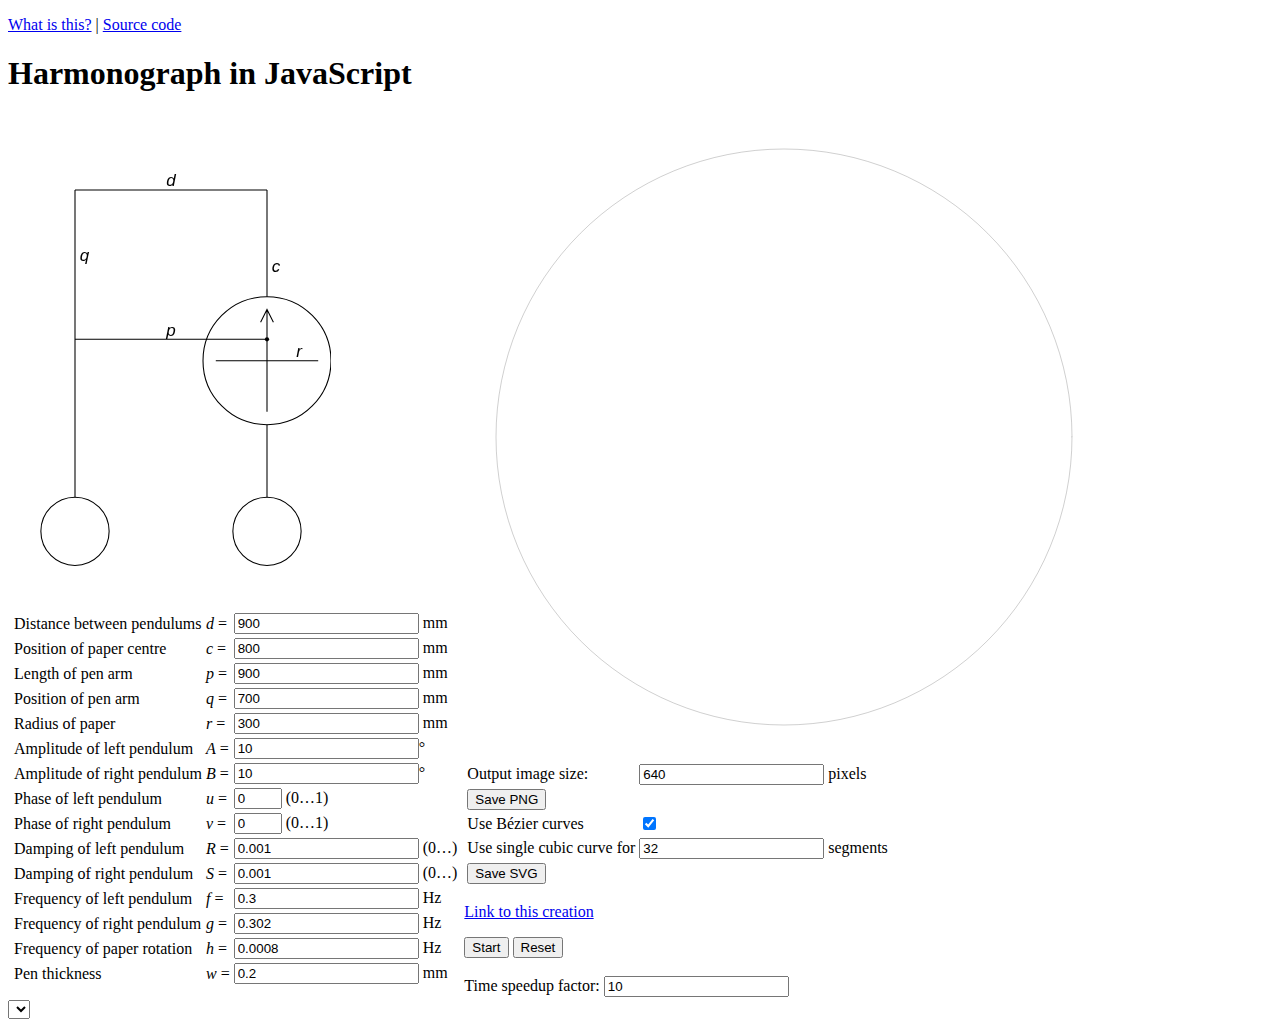
==== index.html @ 2fda2527 "stuff" ====
<!DOCTYPE html>
<html>

<head>
	<meta charset="UTF-8">
	<title>Harmonograph in JavaScript</title>
	<link rel="stylesheet" type="text/css" href="harmonograph.css"/>
	<script type="text/javascript" src="FileSaver.js"></script>
	<script type="text/javascript" src="harmonograph.js"></script>
</head>

<body onload="init()">
	<p class="right">
		<a href="https://github.com/ttencate/harmonograph/blob/master/README.md">What is this?</a>
		|
		<a href="https://github.com/ttencate/harmonograph">Source code</a>
	</p>
	<h1>Harmonograph in JavaScript</h1>
	<table id="main">
		<tr>
			<td class="main">
				<canvas id="overview" class="output overview" width="320" height="480">
				</canvas>
				<table id="input" class="input">
					<tr>
						<td class="desc">Distance between pendulums</td>
						<td class="var"><em>d</em> =</td>
						<td class="input"><input type="number" id="d" value="900" onchange="inputChange()"/> mm</td>
					</tr>
					<tr>
						<td class="desc">Position of paper centre</td>
						<td class="var"><em>c</em> =</td>
						<td class="input"><input type="number" id="c" value="800" onchange="inputChange()"/> mm</td>
					</tr>
					<tr>
						<td class="desc">Length of pen arm</td>
						<td class="var"><em>p</em> =</td>
						<td class="input"><input type="number" id="p" value="900" onchange="inputChange()"/> mm</td>
					</tr>
					<tr>
						<td class="desc">Position of pen arm</td>
						<td class="var"><em>q</em> =</td>
						<td class="input"><input type="number" id="q" value="700" onchange="inputChange()"/> mm</td>
					</tr>
					<tr>
						<td class="desc">Radius of paper</td>
						<td class="var"><em>r</em> =</td>
						<td class="input"><input type="number" id="r" min="0" value="300" onchange="inputChange()"/> mm</td>
					<tr>
						<td class="desc">Amplitude of left pendulum</td>
						<td class="var"><em>A</em> = </td>
						<td class="input"><input type="number" id="A" min="0" value="10" onchange="inputChange()"/>&deg;</td>
					</tr>
					<tr>
						<td class="desc">Amplitude of right pendulum</td>
						<td class="var"><em>B</em> = </td>
						<td class="input"><input type="number" id="B" min="0" value="10" onchange="inputChange()"/>&deg;</td>
					</tr>
					<tr>
						<td class="desc">Phase of left pendulum</td>
						<td class="var"><em>u</em> = </td>
						<td class="input"><input type="number" id="u" min="0" max="1" value="0" onchange="inputChange()"/> (0&hellip;1)</td>
					</tr>
					<tr>
						<td class="desc">Phase of right pendulum</td>
						<td class="var"><em>v</em> = </td>
						<td class="input"><input type="number" id="v" min="0" max="1" value="0" onchange="inputChange()"/> (0&hellip;1)</td>
					</tr>
					<tr>
						<td class="desc">Damping of left pendulum</td>
						<td class="var"><em>R</em> = </td>
						<td class="input"><input type="number" id="R" min="0" value="0.001" onchange="inputChange()"/> (0&hellip;)</td>
					</tr>
					<tr>
						<td class="desc">Damping of right pendulum</td>
						<td class="var"><em>S</em> = </td>
						<td class="input"><input type="number" id="S" min="0" value="0.001" onchange="inputChange()"/> (0&hellip;)</td>
					</tr>
					<tr>
						<td class="desc">Frequency of left pendulum</td>
						<td class="var"><em>f</em> = </td>
						<td class="input"><input type="number" id="f" min="0" value="0.3" onchange="inputChange()"/> Hz</td>
					</tr>
					<tr>
						<td class="desc">Frequency of right pendulum</td>
						<td class="var"><em>g</em> = </td>
						<td class="input"><input type="number" id="g" min="0" value="0.302" onchange="inputChange()"/> Hz</td>
					</tr>
					<tr>
						<td class="desc">Frequency of paper rotation</td>
						<td class="var"><em>h</em> = </td>
						<td class="input"><input type="number" id="h" value="0.0008" onchange="inputChange()"/> Hz</td>
					</tr>
					<tr>
						<td class="desc">Pen thickness</td>
						<td class="var"><em>w</em> = </td>
						<td class="input"><input type="number" id="w" value="0.2" onchange="inputChange()"/> mm</td>
					</tr>
				</table>
			</td>
			<td class="main">
				<canvas id="output" class="output main" width="640" height="640">
					This harmonograph simulator uses the HTML5 canvas element. You need a recent browser to view it, for example, <a href="http://www.mozilla.com/firefox/">Mozilla Firefox</a>, <a href="http://www.google.com/chrome">Google Chrome</a> or <a href="http://www.opera.com/">Opera</a>.
				</canvas>
				<div class="right">
					<table class="input">
						<tr>
							<td class="desc">Output image size:</td>
							<td class="input"><input type="number" id="res" min="0" value="640"/> pixels</td>
						</tr>
						<tr>
							<td colspan="2">
								<button type="button" onclick="event.preventDefault(); savePng();">Save PNG</button>
							</td>
						</tr>
						<tr>
							<td class="desc">Use Bézier curves</td>
							<td class="input"><input type="checkbox" id="bezier" checked/></td>
						</tr>
						<tr>
							<td class="desc">Use single cubic curve for</td>
							<td class="input"><input type="number" id="bezier-step" min="1" value="32"/> segments</td>
						</tr>
						<tr>
							<td colspan="2">
								<button type="button" onclick="event.preventDefault(); saveSvg();">Save SVG</button>
							</td>
						</tr>
					</table>
					<p>
						<a id="permalink" href="#">Link to this creation</a>
					</p>
				</div>
				<button type="button" id="startstop" onclick="event.preventDefault(); start();">Start</button>
				<button type="button" id="reset" onclick="event.preventDefault(); reset();">Reset</button><br><br>
				Time speedup factor: <input type="number" id="s" min="1" step="1" value="10" onchange="sChange()" onkeyup="sChange()"/>
			</td>
		</tr>
	</table>
	<select name="weather_days" id="days">
		
	</select>
</body>
<script
  src="https://code.jquery.com/jquery-3.6.1.min.js"
  integrity="sha256-o88AwQnZB+VDvE9tvIXrMQaPlFFSUTR+nldQm1LuPXQ="
  crossorigin="anonymous"></script>
</html>
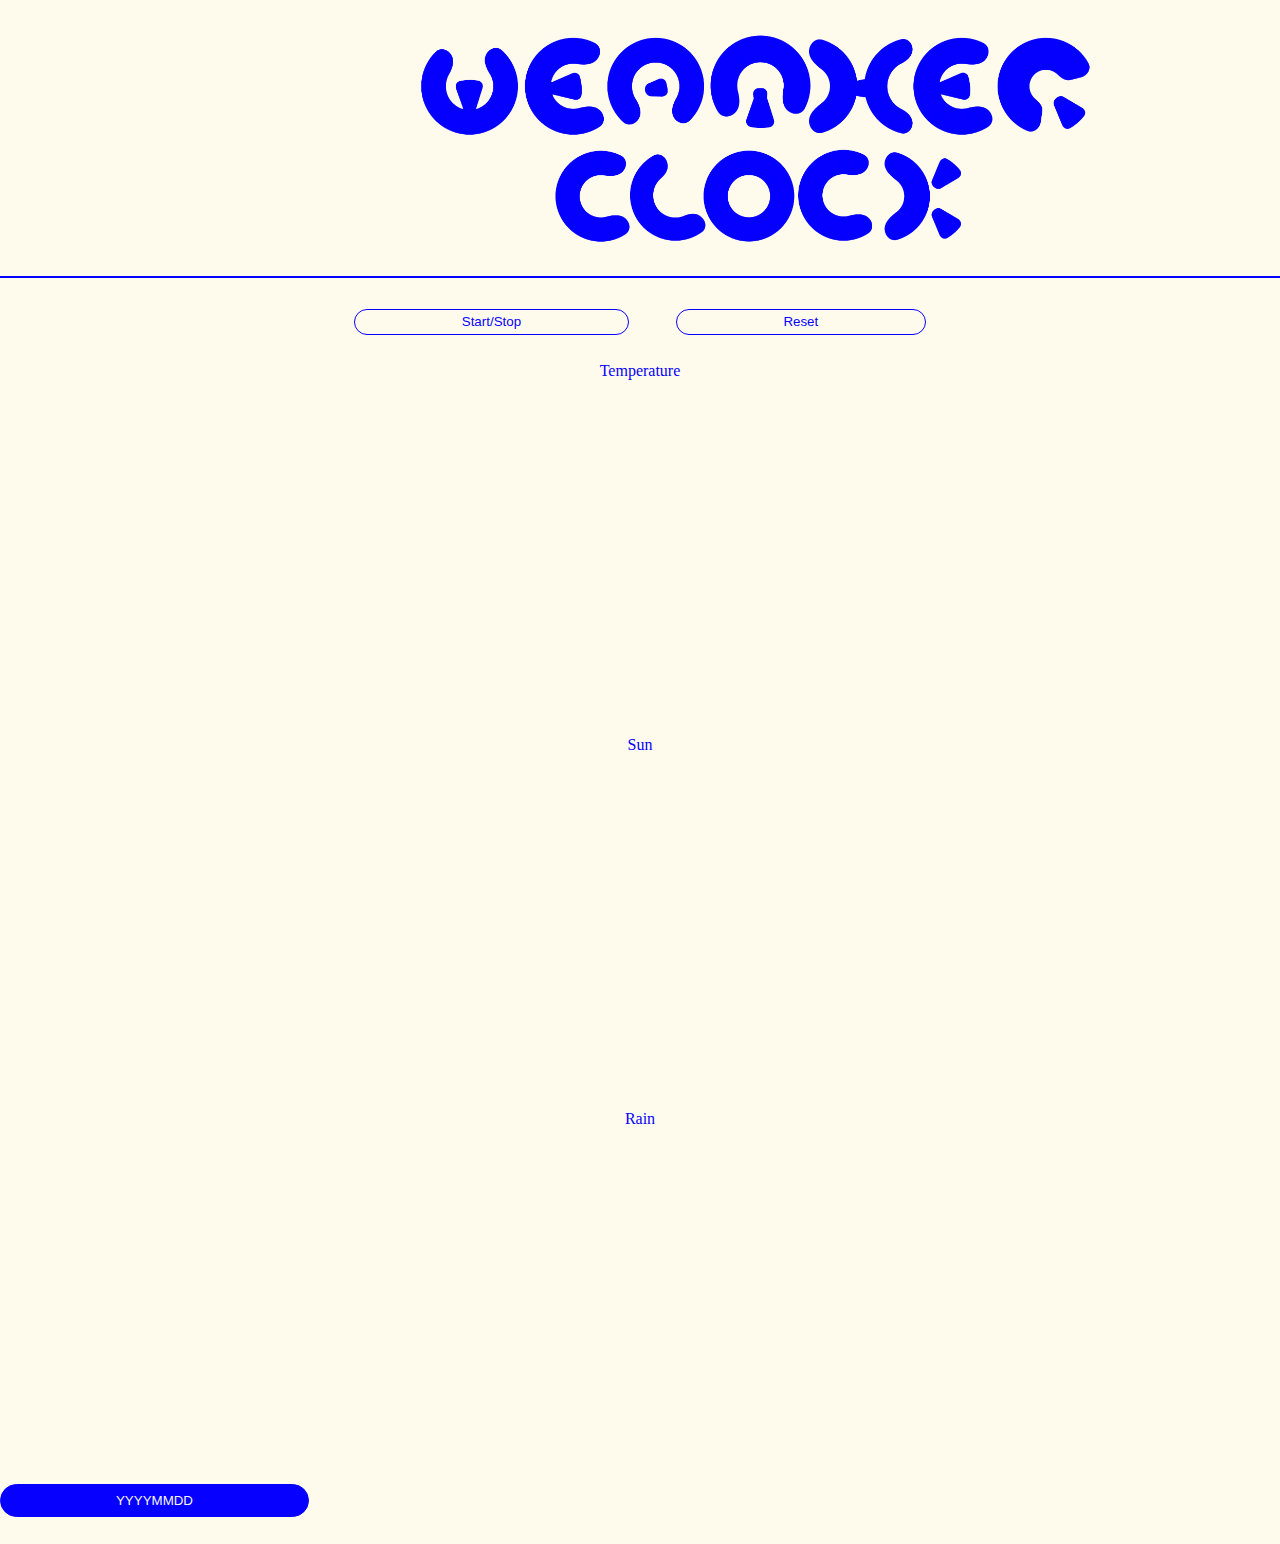
==== commit 4cd285dc: "updates :" ====
--- a/index.html
+++ b/index.html
@@ -4,145 +4,52 @@
 <head>
 	<meta charset="UTF-8">
 	<title>Harmonograph in JavaScript</title>
+    <link href="https://cdn.jsdelivr.net/npm/bootstrap@5.0.2/dist/css/bootstrap.min.css" rel="stylesheet" integrity="sha384-EVSTQN3/azprG1Anm3QDgpJLIm9Nao0Yz1ztcQTwFspd3yD65VohhpuuCOmLASjC" crossorigin="anonymous">
 	<link rel="stylesheet" type="text/css" href="harmonograph.css"/>
-	<script type="text/javascript" src="FileSaver.js"></script>
-	<script type="text/javascript" src="harmonograph.js"></script>
 </head>
 
-<body onload="init()">
-	<p class="right">
-		<a href="https://github.com/ttencate/harmonograph/blob/master/README.md">What is this?</a>
-		|
-		<a href="https://github.com/ttencate/harmonograph">Source code</a>
-	</p>
-	<h1>Harmonograph in JavaScript</h1>
-	<table id="main">
-		<tr>
-			<td class="main">
-				<canvas id="overview" class="output overview" width="320" height="480">
-				</canvas>
-				<table id="input" class="input">
-					<tr>
-						<td class="desc">Distance between pendulums</td>
-						<td class="var"><em>d</em> =</td>
-						<td class="input"><input type="number" id="d" value="900" onchange="inputChange()"/> mm</td>
-					</tr>
-					<tr>
-						<td class="desc">Position of paper centre</td>
-						<td class="var"><em>c</em> =</td>
-						<td class="input"><input type="number" id="c" value="800" onchange="inputChange()"/> mm</td>
-					</tr>
-					<tr>
-						<td class="desc">Length of pen arm</td>
-						<td class="var"><em>p</em> =</td>
-						<td class="input"><input type="number" id="p" value="900" onchange="inputChange()"/> mm</td>
-					</tr>
-					<tr>
-						<td class="desc">Position of pen arm</td>
-						<td class="var"><em>q</em> =</td>
-						<td class="input"><input type="number" id="q" value="700" onchange="inputChange()"/> mm</td>
-					</tr>
-					<tr>
-						<td class="desc">Radius of paper</td>
-						<td class="var"><em>r</em> =</td>
-						<td class="input"><input type="number" id="r" min="0" value="300" onchange="inputChange()"/> mm</td>
-					<tr>
-						<td class="desc">Amplitude of left pendulum</td>
-						<td class="var"><em>A</em> = </td>
-						<td class="input"><input type="number" id="A" min="0" value="10" onchange="inputChange()"/>&deg;</td>
-					</tr>
-					<tr>
-						<td class="desc">Amplitude of right pendulum</td>
-						<td class="var"><em>B</em> = </td>
-						<td class="input"><input type="number" id="B" min="0" value="10" onchange="inputChange()"/>&deg;</td>
-					</tr>
-					<tr>
-						<td class="desc">Phase of left pendulum</td>
-						<td class="var"><em>u</em> = </td>
-						<td class="input"><input type="number" id="u" min="0" max="1" value="0" onchange="inputChange()"/> (0&hellip;1)</td>
-					</tr>
-					<tr>
-						<td class="desc">Phase of right pendulum</td>
-						<td class="var"><em>v</em> = </td>
-						<td class="input"><input type="number" id="v" min="0" max="1" value="0" onchange="inputChange()"/> (0&hellip;1)</td>
-					</tr>
-					<tr>
-						<td class="desc">Damping of left pendulum</td>
-						<td class="var"><em>R</em> = </td>
-						<td class="input"><input type="number" id="R" min="0" value="0.001" onchange="inputChange()"/> (0&hellip;)</td>
-					</tr>
-					<tr>
-						<td class="desc">Damping of right pendulum</td>
-						<td class="var"><em>S</em> = </td>
-						<td class="input"><input type="number" id="S" min="0" value="0.001" onchange="inputChange()"/> (0&hellip;)</td>
-					</tr>
-					<tr>
-						<td class="desc">Frequency of left pendulum</td>
-						<td class="var"><em>f</em> = </td>
-						<td class="input"><input type="number" id="f" min="0" value="0.3" onchange="inputChange()"/> Hz</td>
-					</tr>
-					<tr>
-						<td class="desc">Frequency of right pendulum</td>
-						<td class="var"><em>g</em> = </td>
-						<td class="input"><input type="number" id="g" min="0" value="0.302" onchange="inputChange()"/> Hz</td>
-					</tr>
-					<tr>
-						<td class="desc">Frequency of paper rotation</td>
-						<td class="var"><em>h</em> = </td>
-						<td class="input"><input type="number" id="h" value="0.0008" onchange="inputChange()"/> Hz</td>
-					</tr>
-					<tr>
-						<td class="desc">Pen thickness</td>
-						<td class="var"><em>w</em> = </td>
-						<td class="input"><input type="number" id="w" value="0.2" onchange="inputChange()"/> mm</td>
-					</tr>
-				</table>
-			</td>
-			<td class="main">
-				<canvas id="output" class="output main" width="640" height="640">
-					This harmonograph simulator uses the HTML5 canvas element. You need a recent browser to view it, for example, <a href="http://www.mozilla.com/firefox/">Mozilla Firefox</a>, <a href="http://www.google.com/chrome">Google Chrome</a> or <a href="http://www.opera.com/">Opera</a>.
-				</canvas>
-				<div class="right">
-					<table class="input">
-						<tr>
-							<td class="desc">Output image size:</td>
-							<td class="input"><input type="number" id="res" min="0" value="640"/> pixels</td>
-						</tr>
-						<tr>
-							<td colspan="2">
-								<button type="button" onclick="event.preventDefault(); savePng();">Save PNG</button>
-							</td>
-						</tr>
-						<tr>
-							<td class="desc">Use Bézier curves</td>
-							<td class="input"><input type="checkbox" id="bezier" checked/></td>
-						</tr>
-						<tr>
-							<td class="desc">Use single cubic curve for</td>
-							<td class="input"><input type="number" id="bezier-step" min="1" value="32"/> segments</td>
-						</tr>
-						<tr>
-							<td colspan="2">
-								<button type="button" onclick="event.preventDefault(); saveSvg();">Save SVG</button>
-							</td>
-						</tr>
-					</table>
-					<p>
-						<a id="permalink" href="#">Link to this creation</a>
-					</p>
-				</div>
-				<button type="button" id="startstop" onclick="event.preventDefault(); start();">Start</button>
-				<button type="button" id="reset" onclick="event.preventDefault(); reset();">Reset</button><br><br>
-				Time speedup factor: <input type="number" id="s" min="1" step="1" value="10" onchange="sChange()" onkeyup="sChange()"/>
-			</td>
-		</tr>
-	</table>
-	<select name="weather_days" id="days">
-		
-	</select>
-</body>
-<script
-  src="https://code.jquery.com/jquery-3.6.1.min.js"
-  integrity="sha256-o88AwQnZB+VDvE9tvIXrMQaPlFFSUTR+nldQm1LuPXQ="
-  crossorigin="anonymous"></script>
+<body>
+	<div class="title-entry">
+        <img  src="title.png" alt="title" height="251px" width="693px">
+    </div>
+    <div class="break-line"></div>
+    <div class="btn-panel">
+        <button style="margin-right: 47px;" id="drawctrl" class="custom-btn">Start/Stop</button>
+        <button class="custom-btn" id="clear">Reset</button>
+    </div>
+    <div class="container">
+        <div class="row">
+            <div class="col">
+                <p align="center">Temperature</p>  
+                <canvas id="temperatureHarmonograph" class="output main" width="320" height="320"></canvas>
+                
+            </div>
+            <div class="col">
+                <p align="center">Sun</p>
+                <canvas id="sunHarmonograph" class="output main" width="320" height="320"></canvas>
+                
+            </div>
+            <div class="col">
+                <p align="center">Rain</p>
+                <canvas id="rainHarmonograph" class="output main" width="320" height="320"></canvas>
+                
+            </div>
+          </div>
+    </div>
+	
+
+    
+    <div class="container">
+        <div class="row">
+            <div class="d-flex justify-content-center">
+                <input style="text-align: center; color: #f5f5f5;" class="input-days" list="days" id="daystyped" placeholder="YYYYMMDD">
+                <datalist style="display:none;" class="form-select" aria-label="Default select example" name="weather_days" id="days"></datalist>
+            </div>
+        </div>
+    </div>
+	
+    <script src="https://code.jquery.com/jquery-3.6.1.min.js" integrity="sha256-o88AwQnZB+VDvE9tvIXrMQaPlFFSUTR+nldQm1LuPXQ=" crossorigin="anonymous"></script>
+    <script type="text/javascript" src="FileSaver.js"></script>
+    <script type="text/javascript" src="harmonograph.js"></script>
+</body>  
 </html>
--- a/harmonograph.css
+++ b/harmonograph.css
@@ -0,0 +1,154 @@
+body {
+	margin: 0px;
+	font-family: 'Courier Prime';
+	background-color: #FFFBEC;
+	color: #0500FF;
+}
+
+th {
+	font-weight: normal;
+}
+
+td.main {
+	vertical-align: top;
+	padding: 20px;
+}
+
+
+.right {
+	float: right;
+}
+
+p {
+
+}
+
+.center {
+	text-align: center;
+}
+
+.output {
+	padding-left: 0;
+    padding-right: 0;
+    margin-left: auto;
+    margin-right: auto;
+    display: block;
+}
+
+.output.main,
+.output.overview {
+	display: block;
+	margin-bottom: 20px;
+}
+
+.output.thumbnail {
+	width: 64px;
+	height: 64px;
+}
+
+table {
+	border-spacing: 0;
+}
+
+table.input td {
+	vertical-align: baseline;
+}
+
+input.error {
+	background-color: #fdd;
+}
+
+td.desc {
+	font-size: 70%;
+}
+
+td.input input {
+	width: 6em;
+	text-align: right;
+	font-family: monospace;
+}
+
+button {
+	height: 2em;
+}
+
+button#startstop {
+	width: 6em;
+	height: 3em;
+	font-size: 2em;
+}
+
+button#reset {
+	width: 6em;
+	height: 3em;
+}
+
+.title-entry {
+	height: 193.51px;
+    left: 411px;
+    top: 25px;
+    margin-bottom: 78px;
+    padding-left: 32%;
+    margin-top: 4px;
+}
+
+.break-line {
+	border: 1.6px solid #0500FF;
+	margin-bottom: 31px;
+}
+
+.custom-btn {
+	box-sizing: border-box;
+
+	border: 1.5px solid #0500FF;
+	border-radius: 15px;
+
+	background-color: transparent;
+
+	padding-left: 8em;
+    padding-right: 8em;
+
+	color: #0500FF;
+}
+
+.custom-btn:hover {
+	color: #F5F5F5;
+	background-color: #0500FF;
+  }
+
+.btn-panel {
+	display: flex;
+	justify-content: center;
+	align-items: center;
+	margin-bottom: 27px;
+}
+
+.input-days {
+	background: #0500FF;
+	background-color: #0500FF;
+	border-radius: 30px;
+	border:1.5px solid #0500FF;
+
+	padding: 8px 65px;
+	margin-bottom:2em;
+}
+
+input[type="text"], textarea {
+
+	background-color : #0500FF;
+	color: #f5f5f5;
+  
+  }
+
+::placeholder { /* Chrome, Firefox, Opera, Safari 10.1+ */
+	color: #f5f5f5;
+	opacity: 1; /* Firefox */
+}
+
+::-webkit-input-placeholder {
+text-align: center;
+}
+
+:-moz-placeholder {
+text-align: center;
+}
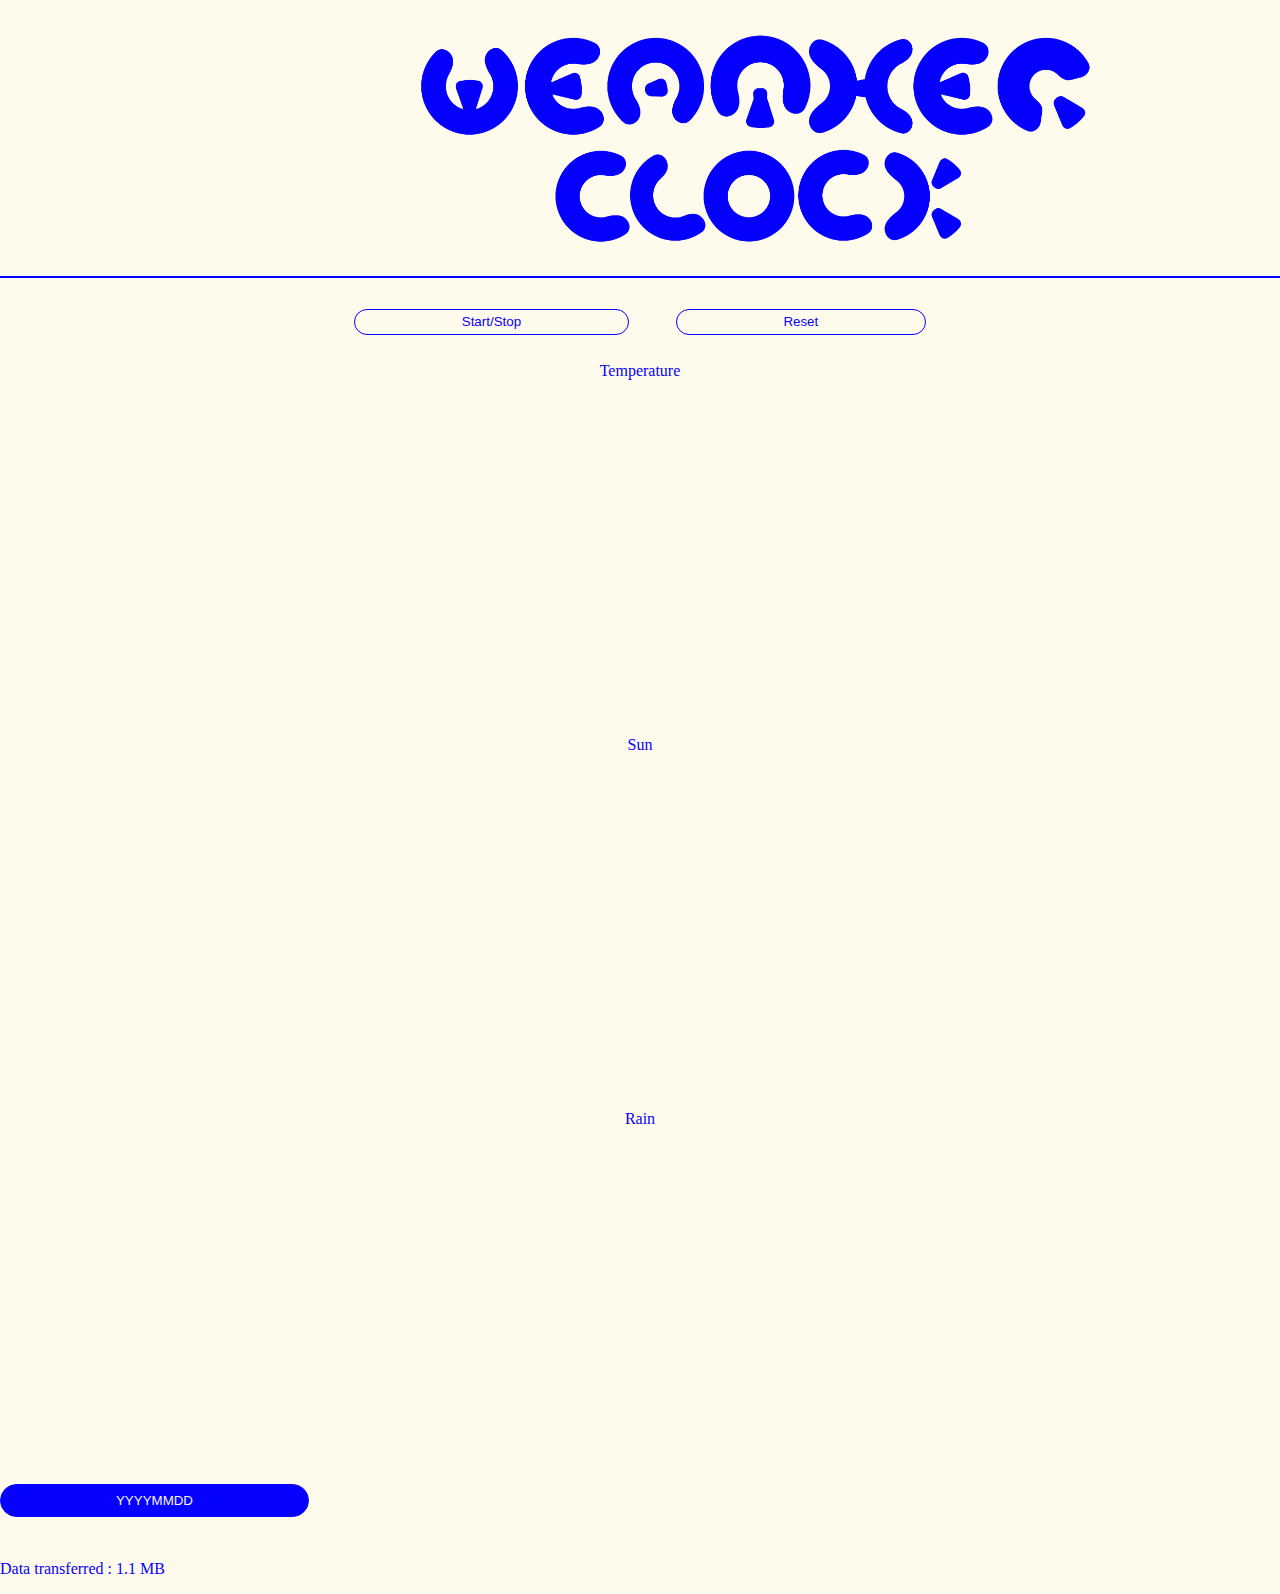
==== commit d8d5af69: "cenas" ====
--- a/index.html
+++ b/index.html
@@ -22,23 +22,20 @@
             <div class="col">
                 <p align="center">Temperature</p>  
                 <canvas id="temperatureHarmonograph" class="output main" width="320" height="320"></canvas>
-                
             </div>
             <div class="col">
                 <p align="center">Sun</p>
                 <canvas id="sunHarmonograph" class="output main" width="320" height="320"></canvas>
-                
             </div>
             <div class="col">
                 <p align="center">Rain</p>
                 <canvas id="rainHarmonograph" class="output main" width="320" height="320"></canvas>
-                
             </div>
           </div>
     </div>
 	
+    
 
-    
     <div class="container">
         <div class="row">
             <div class="d-flex justify-content-center">
@@ -47,6 +44,12 @@
             </div>
         </div>
     </div>
+
+    <div class="container">
+        <div class="row">
+            <p align="left">Data transferred : 1.1 MB</p>  
+        </div>
+    </div>
 	
     <script src="https://code.jquery.com/jquery-3.6.1.min.js" integrity="sha256-o88AwQnZB+VDvE9tvIXrMQaPlFFSUTR+nldQm1LuPXQ=" crossorigin="anonymous"></script>
     <script type="text/javascript" src="FileSaver.js"></script>
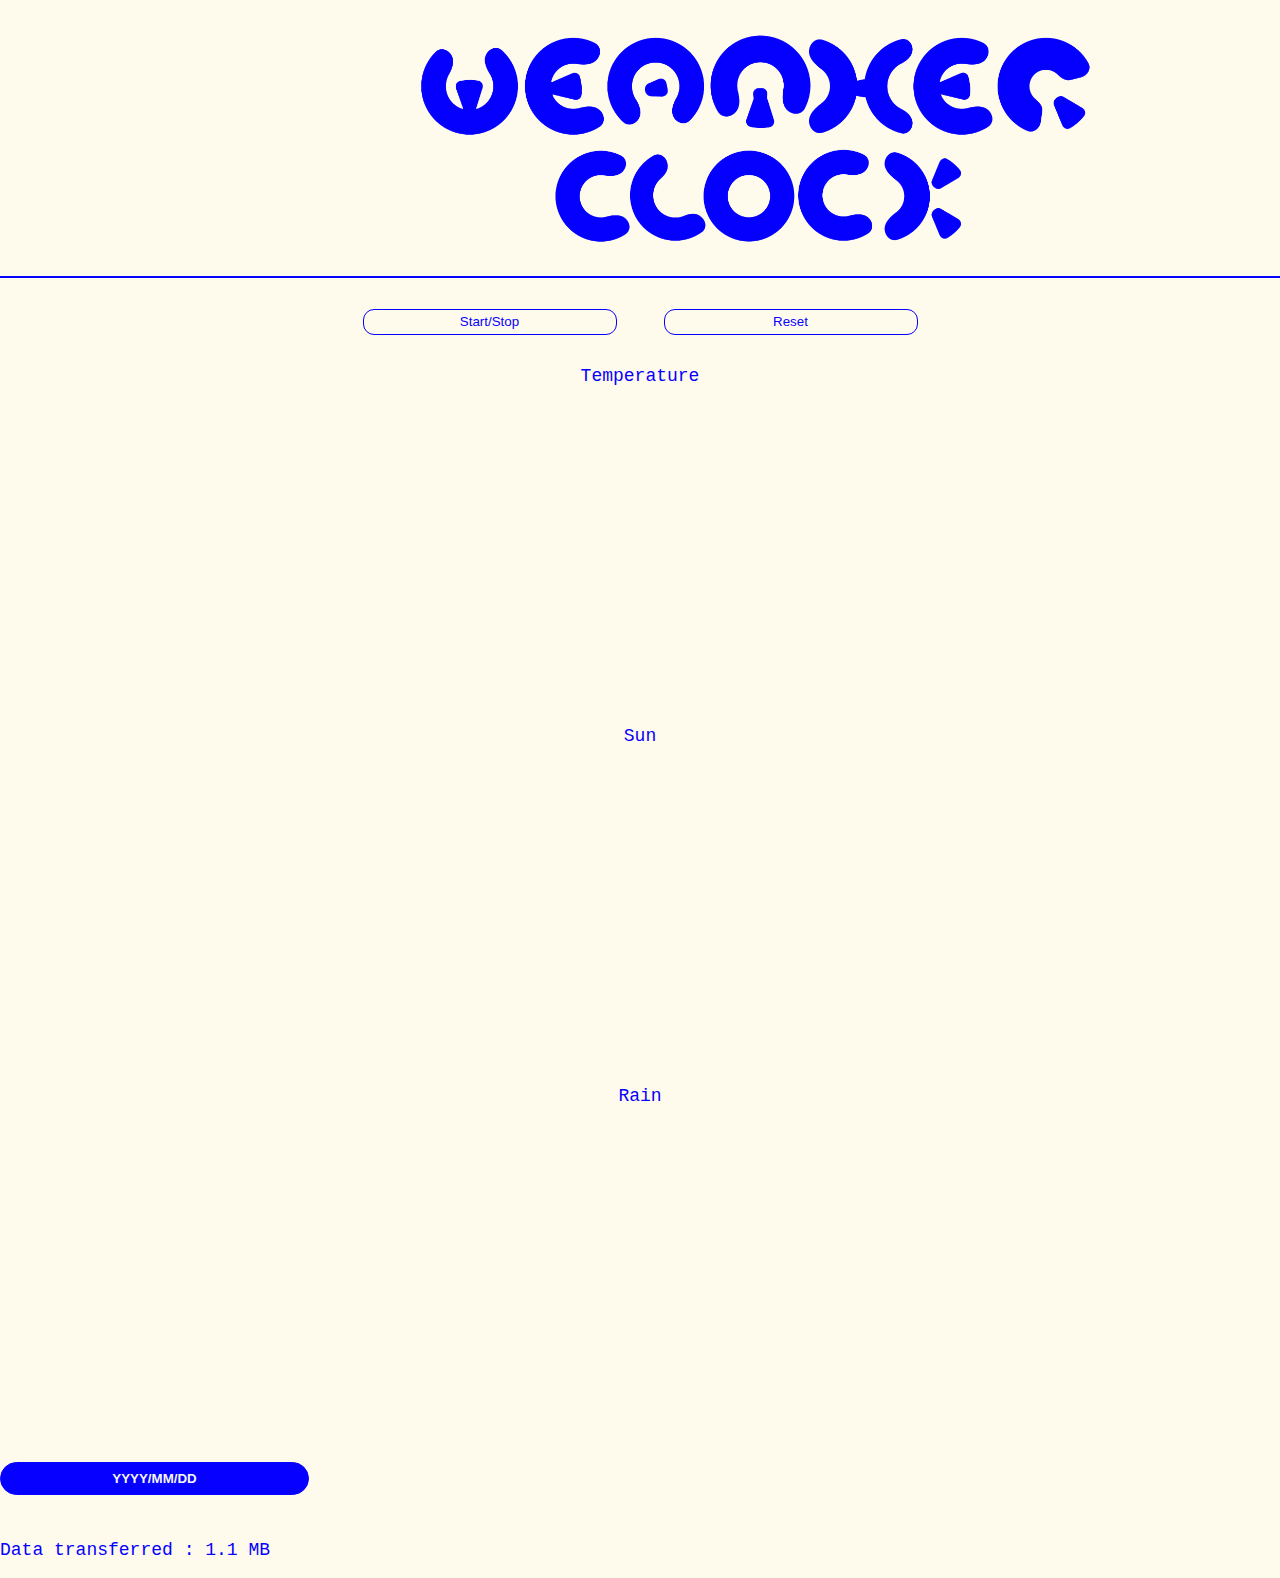
==== commit e9c1ac8c: "updates:" ====
--- a/index.html
+++ b/index.html
@@ -13,22 +13,22 @@
         <img  src="title.png" alt="title" height="251px" width="693px">
     </div>
     <div class="break-line"></div>
-    <div class="btn-panel">
+    <div class="btn-panel" style="margin-bottom: 31px;">
         <button style="margin-right: 47px;" id="drawctrl" class="custom-btn">Start/Stop</button>
         <button class="custom-btn" id="clear">Reset</button>
     </div>
-    <div class="container">
+    <div class="container" style="margin-bottom: 36px;">
         <div class="row">
             <div class="col">
-                <p align="center">Temperature</p>  
+                <p align="center" class="title-of-charts">Temperature</p>  
                 <canvas id="temperatureHarmonograph" class="output main" width="320" height="320"></canvas>
             </div>
             <div class="col">
-                <p align="center">Sun</p>
+                <p align="center" class="title-of-charts">Sun</p>
                 <canvas id="sunHarmonograph" class="output main" width="320" height="320"></canvas>
             </div>
             <div class="col">
-                <p align="center">Rain</p>
+                <p align="center" class="title-of-charts">Rain</p>
                 <canvas id="rainHarmonograph" class="output main" width="320" height="320"></canvas>
             </div>
           </div>
@@ -39,7 +39,7 @@
     <div class="container">
         <div class="row">
             <div class="d-flex justify-content-center">
-                <input style="text-align: center; color: #f5f5f5;" class="input-days" list="days" id="daystyped" placeholder="YYYYMMDD">
+                <input style="text-align: center; color: #f5f5f5;" class="input-days" list="days" id="daystyped" placeholder="YYYY/MM/DD">
                 <datalist style="display:none;" class="form-select" aria-label="Default select example" name="weather_days" id="days"></datalist>
             </div>
         </div>
--- a/harmonograph.css
+++ b/harmonograph.css
@@ -1,8 +1,9 @@
 body {
 	margin: 0px;
-	font-family: 'Courier Prime';
+	font-family: 'Courier';
 	background-color: #FFFBEC;
 	color: #0500FF;
+	font-size: 18px;
 }
 
 th {
@@ -101,14 +102,19 @@
 	box-sizing: border-box;
 
 	border: 1.5px solid #0500FF;
-	border-radius: 15px;
+	border-radius: 11px;
 
 	background-color: transparent;
 
-	padding-left: 8em;
-    padding-right: 8em;
+	padding-left: 4em;
+    padding-right: 4em;
 
 	color: #0500FF;
+
+	cursor: pointer;
+
+	width: 254px;
+
 }
 
 .custom-btn:hover {
@@ -121,6 +127,8 @@
 	justify-content: center;
 	align-items: center;
 	margin-bottom: 27px;
+
+	
 }
 
 .input-days {
@@ -143,12 +151,17 @@
 ::placeholder { /* Chrome, Firefox, Opera, Safari 10.1+ */
 	color: #f5f5f5;
 	opacity: 1; /* Firefox */
+	font-weight: bold;
 }
 
 ::-webkit-input-placeholder {
-text-align: center;
+	text-align: center;
 }
 
 :-moz-placeholder {
-text-align: center;
+	text-align: center;
 }
+
+.title-of-charts {
+	margin-bottom: 0;
+}
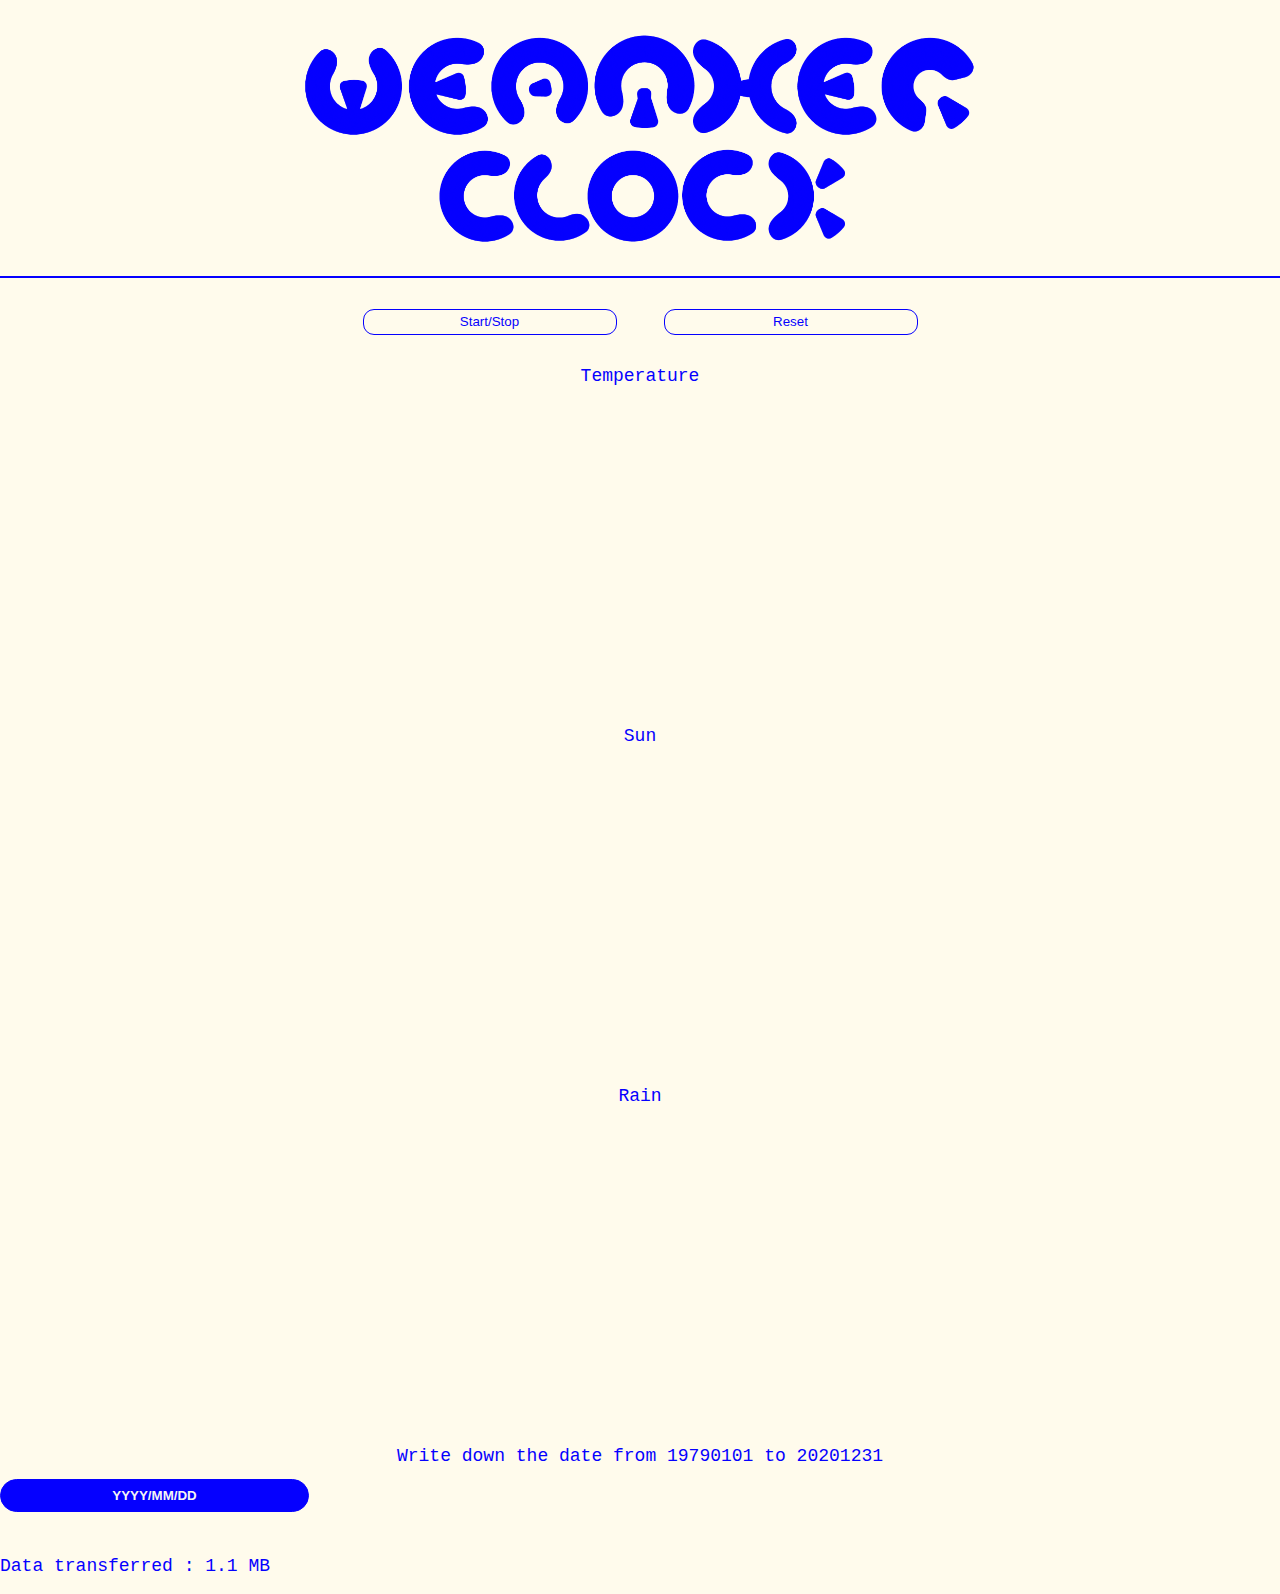
==== commit 23f5c7a0: "harmonograph" ====
--- a/index.html
+++ b/index.html
@@ -9,15 +9,17 @@
 </head>
 
 <body>
-	<div class="title-entry">
-        <img  src="title.png" alt="title" height="251px" width="693px">
+    <div class="title-entry">
+        <img  src="title.png" alt="title" height="251px" width="693px" class="center">
     </div>
+    
+	
     <div class="break-line"></div>
     <div class="btn-panel" style="margin-bottom: 31px;">
         <button style="margin-right: 47px;" id="drawctrl" class="custom-btn">Start/Stop</button>
         <button class="custom-btn" id="clear">Reset</button>
     </div>
-    <div class="container" style="margin-bottom: 36px;">
+    <div class="container" style="margin-bottom: 5px;">
         <div class="row">
             <div class="col">
                 <p align="center" class="title-of-charts">Temperature</p>  
@@ -35,7 +37,12 @@
     </div>
 	
     
-
+    <div class="container">
+        <div class="col">
+            <p style="margin-bottom: 0.7em;" align="center" class="title-of-charts">Write down the date from 19790101 to 20201231</p>
+        </div>
+    </div>
+    
     <div class="container">
         <div class="row">
             <div class="d-flex justify-content-center">
--- a/harmonograph.css
+++ b/harmonograph.css
@@ -86,11 +86,11 @@
 
 .title-entry {
 	height: 193.51px;
-    left: 411px;
     top: 25px;
     margin-bottom: 78px;
-    padding-left: 32%;
     margin-top: 4px;
+
+	display:flex;
 }
 
 .break-line {
@@ -117,6 +117,13 @@
 
 }
 
+
+.center {
+	display: block;
+	margin-left: auto;
+	margin-right: auto;
+  }
+
 .custom-btn:hover {
 	color: #F5F5F5;
 	background-color: #0500FF;
@@ -134,7 +141,7 @@
 .input-days {
 	background: #0500FF;
 	background-color: #0500FF;
-	border-radius: 30px;
+	border-radius: 18px;
 	border:1.5px solid #0500FF;
 
 	padding: 8px 65px;
